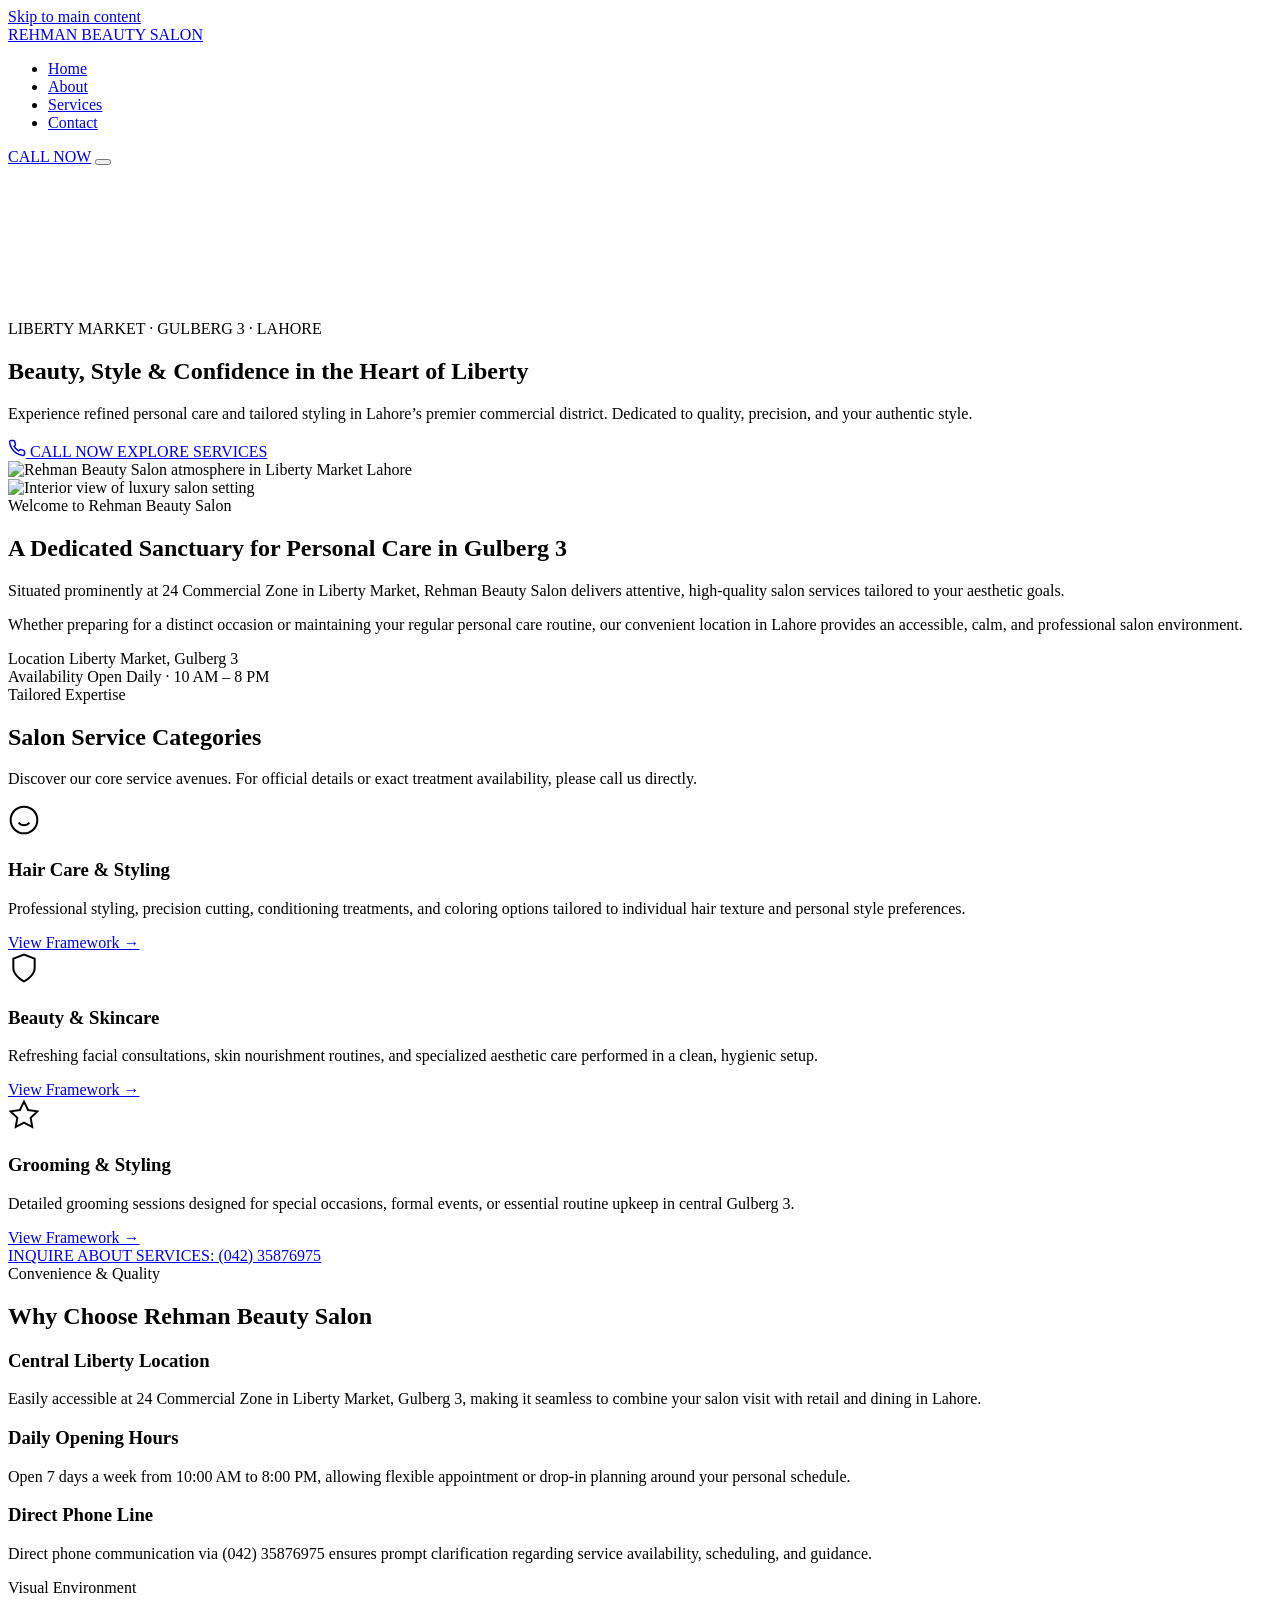
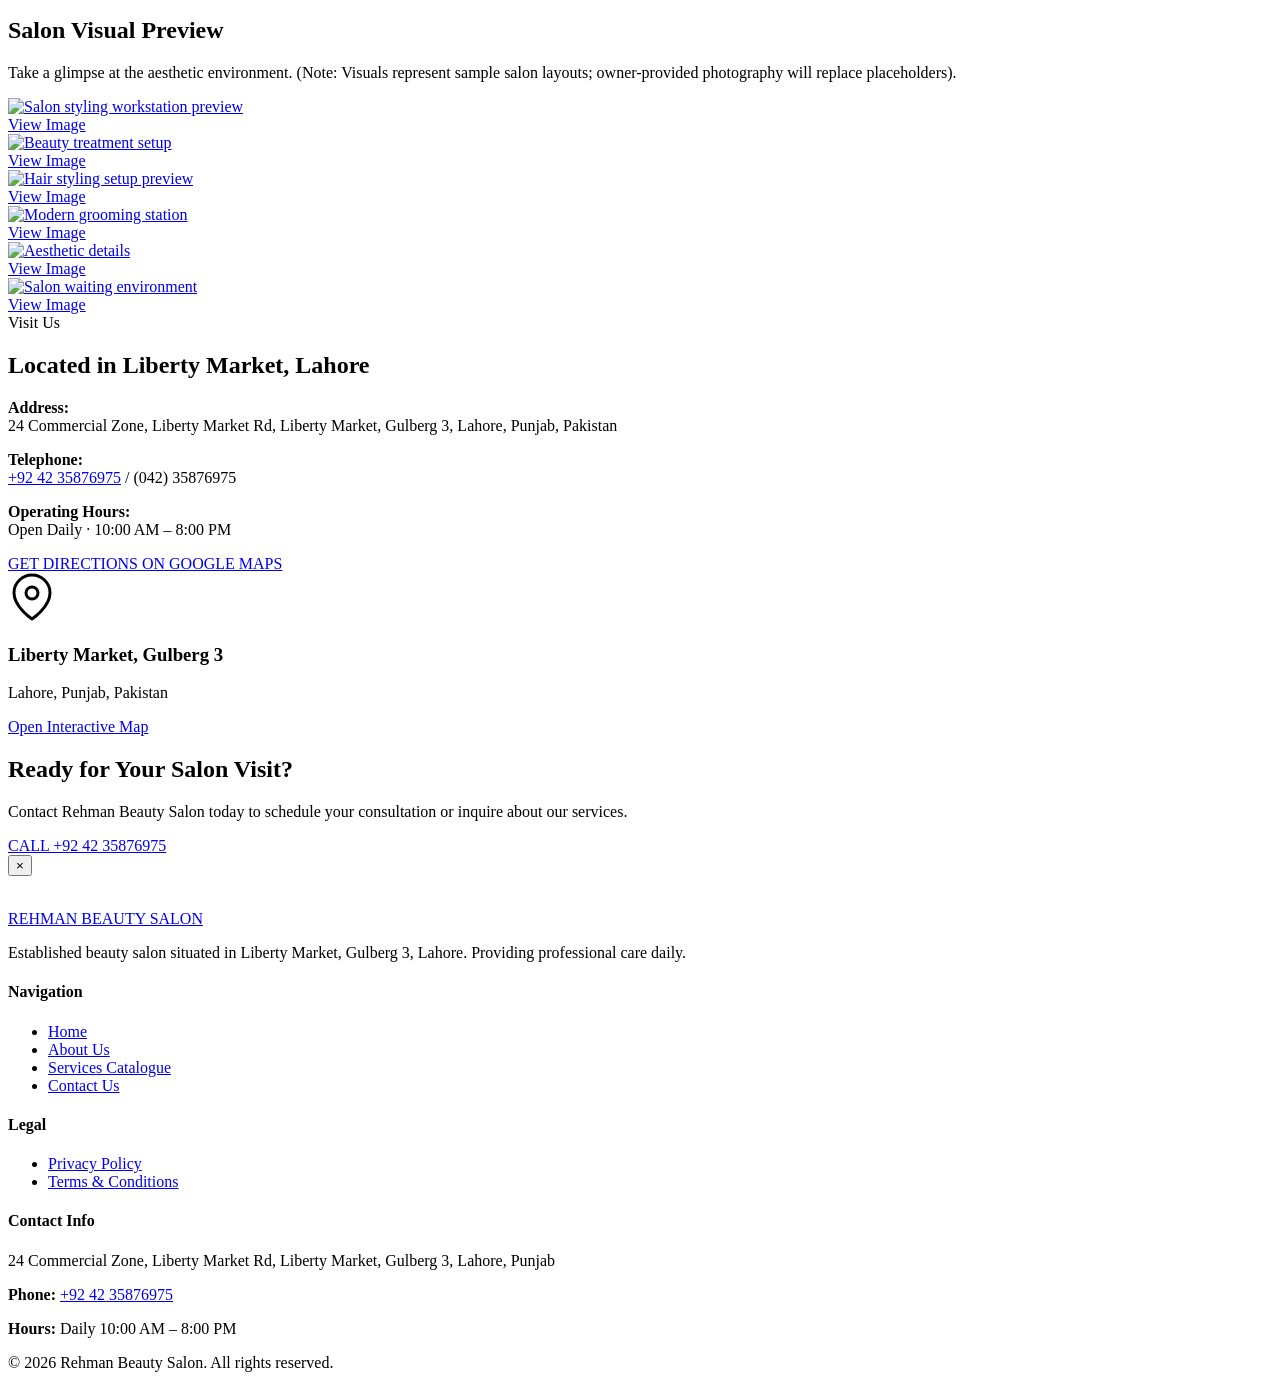
==== index.html @ 19f96b0f "Create index.html" ====
<!DOCTYPE html>
<html lang="en">
<head>
  <meta charset="UTF-8">
  <meta name="viewport" content="width=device-width, initial-scale=1.0">
  <title>Rehman Beauty Salon | Premium Beauty Salon in Liberty Market, Lahore</title>
  <meta name="description" content="Rehman Beauty Salon offers luxury beauty, hair styling, and grooming services in Liberty Market, Gulberg 3, Lahore. Call (042) 35876975 to inquire today.">
  <meta name="robots" content="index, follow">
  <link rel="canonical" href="https://example.com/index.html">

  <!-- Open Graph / Facebook -->
  <meta property="og:type" content="website">
  <meta property="og:url" content="https://example.com/index.html">
  <meta property="og:title" content="Rehman Beauty Salon | Liberty Market, Gulberg 3, Lahore">
  <meta property="og:description" content="Experience premium beauty and styling services at Rehman Beauty Salon in Liberty Market, Lahore. Call +92 42 35876975.">
  <meta property="og:image" content="https://images.unsplash.com/photo-1560066984-138dadb4c035?auto=format&fit=crop&w=1200&q=80">

  <!-- Twitter / X -->
  <meta name="twitter:card" content="summary_large_image">
  <meta name="twitter:title" content="Rehman Beauty Salon | Liberty Market, Lahore">
  <meta name="twitter:description" content="Premium beauty salon in Gulberg 3, Lahore. Open daily 10 AM - 8 PM.">
  <meta name="twitter:image" content="https://images.unsplash.com/photo-1560066984-138dadb4c035?auto=format&fit=crop&w=1200&q=80">

  <!-- Performance Preconnects -->
  <link rel="preconnect" href="https://fonts.googleapis.com">
  <link rel="preconnect" href="https://fonts.gstatic.com" crossorigin>
  <link href="https://fonts.googleapis.com/css2?family=Cormorant+Garamond:wght@400;500;600;700&family=Plus+Jakarta+Sans:wght@300;400;500;600&display=swap" rel="stylesheet">

  <link rel="stylesheet" href="style.css">

  <!-- Structured Data JSON-LD -->
  <script type="application/ld+json">
  {
    "@context": "https://schema.org",
    "@type": "BeautySalon",
    "name": "Rehman Beauty Salon",
    "image": "https://images.unsplash.com/photo-1560066984-138dadb4c035?auto=format&fit=crop&w=1200&q=80",
    "telephonename": "+924235876975",
    "telephone": "+924235876975",
    "address": {
      "@type": "PostalAddress",
      "streetAddress": "24 Commercial Zone, Liberty Market Rd, Liberty Market, Gulberg 3",
      "addressLocality": "Lahore",
      "addressRegion": "Punjab",
      "addressCountry": "PK"
    },
    "geo": {
      "@type": "GeoCoordinates",
      "latitude": 31.5102,
      "longitude": 74.3441
    },
    "url": "https://example.com/",
    "openingHoursSpecification": [
      {
        "@type": "OpeningHoursSpecification",
        "dayOfWeek": [
          "Monday", "Tuesday", "Wednesday", "Thursday", "Friday", "Saturday", "Sunday"
        ],
        "opens": "10:00",
        "closes": "20:00"
      }
    ]
  }
  </script>
</head>
<body>
  <a href="#main-content" class="skip-to-content">Skip to main content</a>

  <!-- Header / Navigation -->
  <header class="header" id="site-header">
    <div class="container header__container">
      <a href="index.html" class="logo" aria-label="Rehman Beauty Salon Home">
        <span class="logo__title">REHMAN</span>
        <span class="logo__subtitle">BEAUTY SALON</span>
      </a>

      <nav class="nav" id="main-nav" aria-label="Primary Navigation">
        <ul class="nav__list">
          <li class="nav__item"><a href="index.html" class="nav__link active" aria-current="page">Home</a></li>
          <li class="nav__item"><a href="about.html" class="nav__link">About</a></li>
          <li class="nav__item"><a href="services.html" class="nav__link">Services</a></li>
          <li class="nav__item"><a href="contact.html" class="nav__link">Contact</a></li>
        </ul>
      </nav>

      <div class="header__actions">
        <a href="tel:+924235876975" class="btn btn--secondary btn--sm header__cta">CALL NOW</a>
        <button class="nav-toggle" id="nav-toggle" aria-expanded="false" aria-controls="main-nav" aria-label="Toggle Menu">
          <span class="nav-toggle__bar"></span>
          <span class="nav-toggle__bar"></span>
          <span class="nav-toggle__bar"></span>
        </button>
      </div>
    </div>
  </header>

  <main id="main-content">
    <!-- WebGL Background Overlay Container (Purely subtle, fallback supported) -->
    <canvas id="webgl-canvas" class="webgl-canvas" aria-hidden="true"></canvas>

    <!-- Hero Section -->
    <section class="hero">
      <div class="container hero__container">
        <div class="hero__content">
          <span class="badge badge--gold">LIBERTY MARKET · GULBERG 3 · LAHORE</span>
          <h1 class="hero__title">Beauty, Style &amp; Confidence in the Heart of Liberty</h1>
          <p class="hero__text">Experience refined personal care and tailored styling in Lahore’s premier commercial district. Dedicated to quality, precision, and your authentic style.</p>
          <div class="hero__buttons">
            <a href="tel:+924235876975" class="btn btn--primary">
              <svg class="icon" width="18" height="18" viewBox="0 0 24 24" fill="none" stroke="currentColor" stroke-width="2"><path d="M22 16.92v3a2 2 0 0 1-2.18 2 19.79 19.79 0 0 1-8.63-3.07 19.5 19.5 0 0 1-6-6 19.79 19.79 0 0 1-3.07-8.67A2 2 0 0 1 4.11 2h3a2 2 0 0 1 2 1.72 12.84 12.84 0 0 0 .7 2.81 2 2 0 0 1-.45 2.11L8.09 9.91a16 16 0 0 0 6 6l1.27-1.27a2 2 0 0 1 2.11-.45 12.84 12.84 0 0 0 2.81.7A2 2 0 0 1 22 16.92z"/></svg>
              CALL NOW
            </a>
            <a href="services.html" class="btn btn--outline">EXPLORE SERVICES</a>
          </div>
        </div>
        <div class="hero__visual">
          <div class="hero__image-wrapper">
            <!-- PLACEHOLDER IMAGE: Replace with authentic salon photograph -->
            <img src="https://images.unsplash.com/photo-1560066984-138dadb4c035?auto=format&fit=crop&w=1000&q=80" width="1000" height="1200" alt="Rehman Beauty Salon atmosphere in Liberty Market Lahore" class="hero__image" fetchpriority="high">
          </div>
        </div>
      </div>
    </section>

    <!-- Introduction Section -->
    <section class="section intro">
      <div class="container">
        <div class="grid grid--2 col-align-center">
          <div class="intro__image-box">
            <!-- PLACEHOLDER IMAGE: Replace with owner-provided interior photo -->
            <img src="https://images.unsplash.com/photo-1522337360788-8b13dee7a37e?auto=format&fit=crop&w=800&q=80" width="800" height="900" alt="Interior view of luxury salon setting" loading="lazy" decoding="async" class="img-responsive rounded">
          </div>
          <div class="intro__content">
            <span class="section__subtitle">Welcome to Rehman Beauty Salon</span>
            <h2 class="section__title">A Dedicated Sanctuary for Personal Care in Gulberg 3</h2>
            <p class="text-body">Situated prominently at 24 Commercial Zone in Liberty Market, Rehman Beauty Salon delivers attentive, high-quality salon services tailored to your aesthetic goals.</p>
            <p class="text-body">Whether preparing for a distinct occasion or maintaining your regular personal care routine, our convenient location in Lahore provides an accessible, calm, and professional salon environment.</p>
            <div class="intro__meta">
              <div class="meta-item">
                <span class="meta-item__title">Location</span>
                <span class="meta-item__value">Liberty Market, Gulberg 3</span>
              </div>
              <div class="meta-item">
                <span class="meta-item__title">Availability</span>
                <span class="meta-item__value">Open Daily · 10 AM – 8 PM</span>
              </div>
            </div>
          </div>
        </div>
      </div>
    </section>

    <!-- Services Preview Section -->
    <section class="section section--surface services-preview">
      <div class="container">
        <div class="section-header text-center">
          <span class="section__subtitle">Tailored Expertise</span>
          <h2 class="section__title">Salon Service Categories</h2>
          <p class="section__description">Discover our core service avenues. For official details or exact treatment availability, please call us directly.</p>
        </div>

        <!-- Note: Replace or update with owner-confirmed service list when available -->
        <div class="grid grid--3">
          <article class="card card--service">
            <div class="card__icon">
              <svg width="32" height="32" viewBox="0 0 24 24" fill="none" stroke="currentColor" stroke-width="1.5"><circle cx="12" cy="12" r="10"/><path d="M8 14s1.5 2 4 2 4-2 4-2"/><line x1="9" y1="9" x2="9.01" y2="9"/><line x1="15" y1="9" x2="15.01" y2="9"/></svg>
            </div>
            <h3 class="card__title">Hair Care &amp; Styling</h3>
            <p class="card__text">Professional styling, precision cutting, conditioning treatments, and coloring options tailored to individual hair texture and personal style preferences.</p>
            <a href="services.html" class="card__link">View Framework &rarr;</a>
          </article>

          <article class="card card--service">
            <div class="card__icon">
              <svg width="32" height="32" viewBox="0 0 24 24" fill="none" stroke="currentColor" stroke-width="1.5"><path d="M12 22s8-4 8-10V5l-8-3-8 3v7c0 6 8 10 8 10z"/></svg>
            </div>
            <h3 class="card__title">Beauty &amp; Skincare</h3>
            <p class="card__text">Refreshing facial consultations, skin nourishment routines, and specialized aesthetic care performed in a clean, hygienic setup.</p>
            <a href="services.html" class="card__link">View Framework &rarr;</a>
          </article>

          <article class="card card--service">
            <div class="card__icon">
              <svg width="32" height="32" viewBox="0 0 24 24" fill="none" stroke="currentColor" stroke-width="1.5"><polygon points="12 2 15.09 8.26 22 9.27 17 14.14 18.18 21.02 12 17.77 5.82 21.02 7 14.14 2 9.27 8.91 8.26 12 2"/></svg>
            </div>
            <h3 class="card__title">Grooming &amp; Styling</h3>
            <p class="card__text">Detailed grooming sessions designed for special occasions, formal events, or essential routine upkeep in central Gulberg 3.</p>
            <a href="services.html" class="card__link">View Framework &rarr;</a>
          </article>
        </div>

        <div class="text-center margin-top-lg">
          <a href="tel:+924235876975" class="btn btn--primary">INQUIRE ABOUT SERVICES: (042) 35876975</a>
        </div>
      </div>
    </section>

    <!-- Why Choose Us -->
    <section class="section why-us">
      <div class="container">
        <div class="section-header text-center">
          <span class="section__subtitle">Convenience &amp; Quality</span>
          <h2 class="section__title">Why Choose Rehman Beauty Salon</h2>
        </div>
        <div class="grid grid--3">
          <div class="feature-box">
            <h3 class="feature-box__title">Central Liberty Location</h3>
            <p class="feature-box__text">Easily accessible at 24 Commercial Zone in Liberty Market, Gulberg 3, making it seamless to combine your salon visit with retail and dining in Lahore.</p>
          </div>
          <div class="feature-box">
            <h3 class="feature-box__title">Daily Opening Hours</h3>
            <p class="feature-box__text">Open 7 days a week from 10:00 AM to 8:00 PM, allowing flexible appointment or drop-in planning around your personal schedule.</p>
          </div>
          <div class="feature-box">
            <h3 class="feature-box__title">Direct Phone Line</h3>
            <p class="feature-box__text">Direct phone communication via (042) 35876975 ensures prompt clarification regarding service availability, scheduling, and guidance.</p>
          </div>
        </div>
      </div>
    </section>

    <!-- Visual Gallery Section -->
    <section class="section section--surface gallery-section">
      <div class="container">
        <div class="section-header text-center">
          <span class="section__subtitle">Visual Environment</span>
          <h2 class="section__title">Salon Visual Preview</h2>
          <p class="section__description">Take a glimpse at the aesthetic environment. (Note: Visuals represent sample salon layouts; owner-provided photography will replace placeholders).</p>
        </div>

        <div class="gallery-grid" id="gallery">
          <!-- Gallery Item 1 -->
          <a href="https://images.unsplash.com/photo-1560066984-138dadb4c035?auto=format&fit=crop&w=1200&q=80" class="gallery-item" data-caption="Salon Styling Station">
            <img src="https://images.unsplash.com/photo-1560066984-138dadb4c035?auto=format&fit=crop&w=600&q=80" alt="Salon styling workstation preview" loading="lazy" decoding="async">
            <div class="gallery-item__overlay"><span>View Image</span></div>
          </a>
          <!-- Gallery Item 2 -->
          <a href="https://images.unsplash.com/photo-1522337360788-8b13dee7a37e?auto=format&fit=crop&w=1200&q=80" class="gallery-item" data-caption="Beauty Treatment Setting">
            <img src="https://images.unsplash.com/photo-1522337360788-8b13dee7a37e?auto=format&fit=crop&w=600&q=80" alt="Beauty treatment setup" loading="lazy" decoding="async">
            <div class="gallery-item__overlay"><span>View Image</span></div>
          </a>
          <!-- Gallery Item 3 -->
          <a href="https://images.unsplash.com/photo-1562322140-8baeececf3df?auto=format&fit=crop&w=1200&q=80" class="gallery-item" data-caption="Hair Care Area">
            <img src="https://images.unsplash.com/photo-1562322140-8baeececf3df?auto=format&fit=crop&w=600&q=80" alt="Hair styling setup preview" loading="lazy" decoding="async">
            <div class="gallery-item__overlay"><span>View Image</span></div>
          </a>
          <!-- Gallery Item 4 -->
          <a href="https://images.unsplash.com/photo-1527799820374-dcf8d9d4a388?auto=format&fit=crop&w=1200&q=80" class="gallery-item" data-caption="Precision Grooming Environment">
            <img src="https://images.unsplash.com/photo-1527799820374-dcf8d9d4a388?auto=format&fit=crop&w=600&q=80" alt="Modern grooming station" loading="lazy" decoding="async">
            <div class="gallery-item__overlay"><span>View Image</span></div>
          </a>
          <!-- Gallery Item 5 -->
          <a href="https://images.unsplash.com/photo-1516975080664-ed2fc6a32937?auto=format&fit=crop&w=1200&q=80" class="gallery-item" data-caption="Aesthetic Beauty Station">
            <img src="https://images.unsplash.com/photo-1516975080664-ed2fc6a32937?auto=format&fit=crop&w=600&q=80" alt="Aesthetic details" loading="lazy" decoding="async">
            <div class="gallery-item__overlay"><span>View Image</span></div>
          </a>
          <!-- Gallery Item 6 -->
          <a href="https://images.unsplash.com/photo-1595476108010-b4d1f102b1b1?auto=format&fit=crop&w=1200&q=80" class="gallery-item" data-caption="Comfortable Waiting Lounge">
            <img src="https://images.unsplash.com/photo-1595476108010-b4d1f102b1b1?auto=format&fit=crop&w=600&q=80" alt="Salon waiting environment" loading="lazy" decoding="async">
            <div class="gallery-item__overlay"><span>View Image</span></div>
          </a>
        </div>
      </div>
    </section>

    <!-- Location & Contact Summary -->
    <section class="section location-section">
      <div class="container">
        <div class="grid grid--2 col-align-center">
          <div class="location-info">
            <span class="section__subtitle">Visit Us</span>
            <h2 class="section__title">Located in Liberty Market, Lahore</h2>
            <div class="address-card">
              <p><strong>Address:</strong><br>24 Commercial Zone, Liberty Market Rd, Liberty Market, Gulberg 3, Lahore, Punjab, Pakistan</p>
              <p><strong>Telephone:</strong><br><a href="tel:+924235876975" class="link-gold">+92 42 35876975</a> / (042) 35876975</p>
              <p><strong>Operating Hours:</strong><br>Open Daily · 10:00 AM – 8:00 PM</p>
            </div>
            <div class="margin-top-md">
              <a href="https://www.google.com/maps/search/?api=1&query=24+Commercial+Zone,+Liberty+Market+Rd,+Liberty+Market,+Gulberg+3,+Lahore,+Punjab,+Pakistan" target="_blank" rel="noopener noreferrer" class="btn btn--outline">
                GET DIRECTIONS ON GOOGLE MAPS
              </a>
            </div>
          </div>
          <div class="location-map-preview">
            <div class="map-placeholder-box">
              <div class="map-placeholder-content">
                <svg width="48" height="48" viewBox="0 0 24 24" fill="none" stroke="currentColor" stroke-width="1.5"><path d="M21 10c0 7-9 13-9 13s-9-6-9-13a9 9 0 0 1 18 0z"/><circle cx="12" cy="10" r="3"/></svg>
                <h3>Liberty Market, Gulberg 3</h3>
                <p>Lahore, Punjab, Pakistan</p>
                <a href="https://www.google.com/maps/search/?api=1&query=24+Commercial+Zone,+Liberty+Market+Rd,+Liberty+Market,+Gulberg+3,+Lahore,+Punjab,+Pakistan" target="_blank" rel="noopener noreferrer" class="btn btn--primary btn--sm margin-top-sm">Open Interactive Map</a>
              </div>
            </div>
          </div>
        </div>
      </div>
    </section>

    <!-- CTA Section -->
    <section class="cta-banner">
      <div class="container text-center">
        <h2 class="cta-banner__title">Ready for Your Salon Visit?</h2>
        <p class="cta-banner__text">Contact Rehman Beauty Salon today to schedule your consultation or inquire about our services.</p>
        <a href="tel:+924235876975" class="btn btn--primary btn--lg">CALL +92 42 35876975</a>
      </div>
    </section>
  </main>

  <!-- Lightbox Modal for Gallery -->
  <div id="lightbox" class="lightbox" aria-hidden="true" role="dialog" aria-label="Image Preview">
    <button class="lightbox__close" id="lightbox-close" aria-label="Close Lightbox">&times;</button>
    <div class="lightbox__content">
      <img id="lightbox-img" src="" alt="">
      <p id="lightbox-caption" class="lightbox__caption"></p>
    </div>
  </div>

  <!-- Global Footer -->
  <footer class="footer">
    <div class="container">
      <div class="grid grid--4 footer__grid">
        <div class="footer__col">
          <a href="index.html" class="logo logo--footer">
            <span class="logo__title">REHMAN</span>
            <span class="logo__subtitle">BEAUTY SALON</span>
          </a>
          <p class="footer__text">Established beauty salon situated in Liberty Market, Gulberg 3, Lahore. Providing professional care daily.</p>
        </div>
        <div class="footer__col">
          <h4 class="footer__heading">Navigation</h4>
          <ul class="footer__links">
            <li><a href="index.html">Home</a></li>
            <li><a href="about.html">About Us</a></li>
            <li><a href="services.html">Services Catalogue</a></li>
            <li><a href="contact.html">Contact Us</a></li>
          </ul>
        </div>
        <div class="footer__col">
          <h4 class="footer__heading">Legal</h4>
          <ul class="footer__links">
            <li><a href="privacy-policy.html">Privacy Policy</a></li>
            <li><a href="terms.html">Terms &amp; Conditions</a></li>
          </ul>
        </div>
        <div class="footer__col">
          <h4 class="footer__heading">Contact Info</h4>
          <p class="footer__info">24 Commercial Zone, Liberty Market Rd, Liberty Market, Gulberg 3, Lahore, Punjab</p>
          <p class="footer__info"><strong>Phone:</strong> <a href="tel:+924235876975">+92 42 35876975</a></p>
          <p class="footer__info"><strong>Hours:</strong> Daily 10:00 AM – 8:00 PM</p>
        </div>
      </div>
      <div class="footer__bottom">
        <p>&copy; 2026 Rehman Beauty Salon. All rights reserved.</p>
      </div>
    </div>
  </footer>

  <!-- Scripts Loaded Asynchronously / Deferred -->
  <script src="https://cdnjs.cloudflare.com/ajax/libs/gsap/3.12.2/gsap.min.js" defer></script>
  <script src="https://cdnjs.cloudflare.com/ajax/libs/gsap/3.12.2/ScrollTrigger.min.js" defer></script>
  <script src="https://cdnjs.cloudflare.com/ajax/libs/three.js/r128/three.min.js" defer></script>
  <script src="animations.js" defer></script>
  <script src="main.js" defer></script>
</body>
</html>
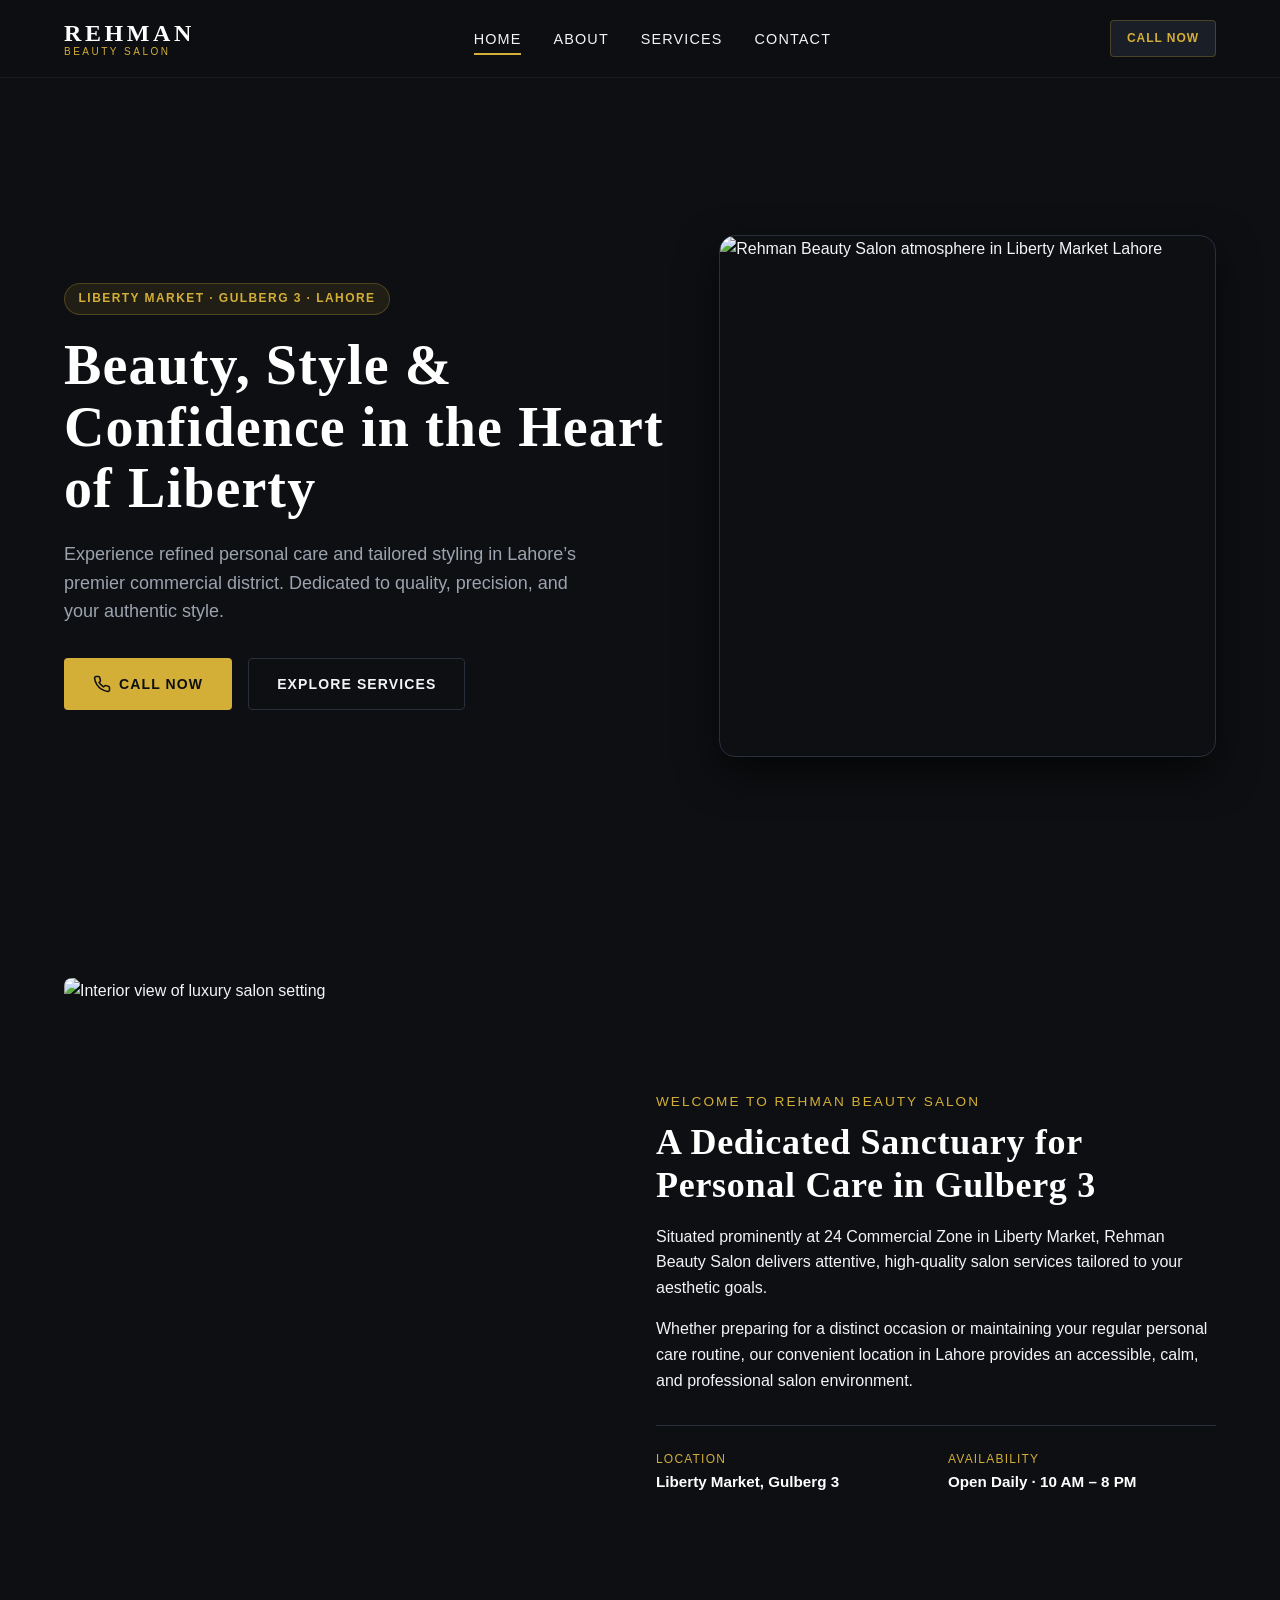
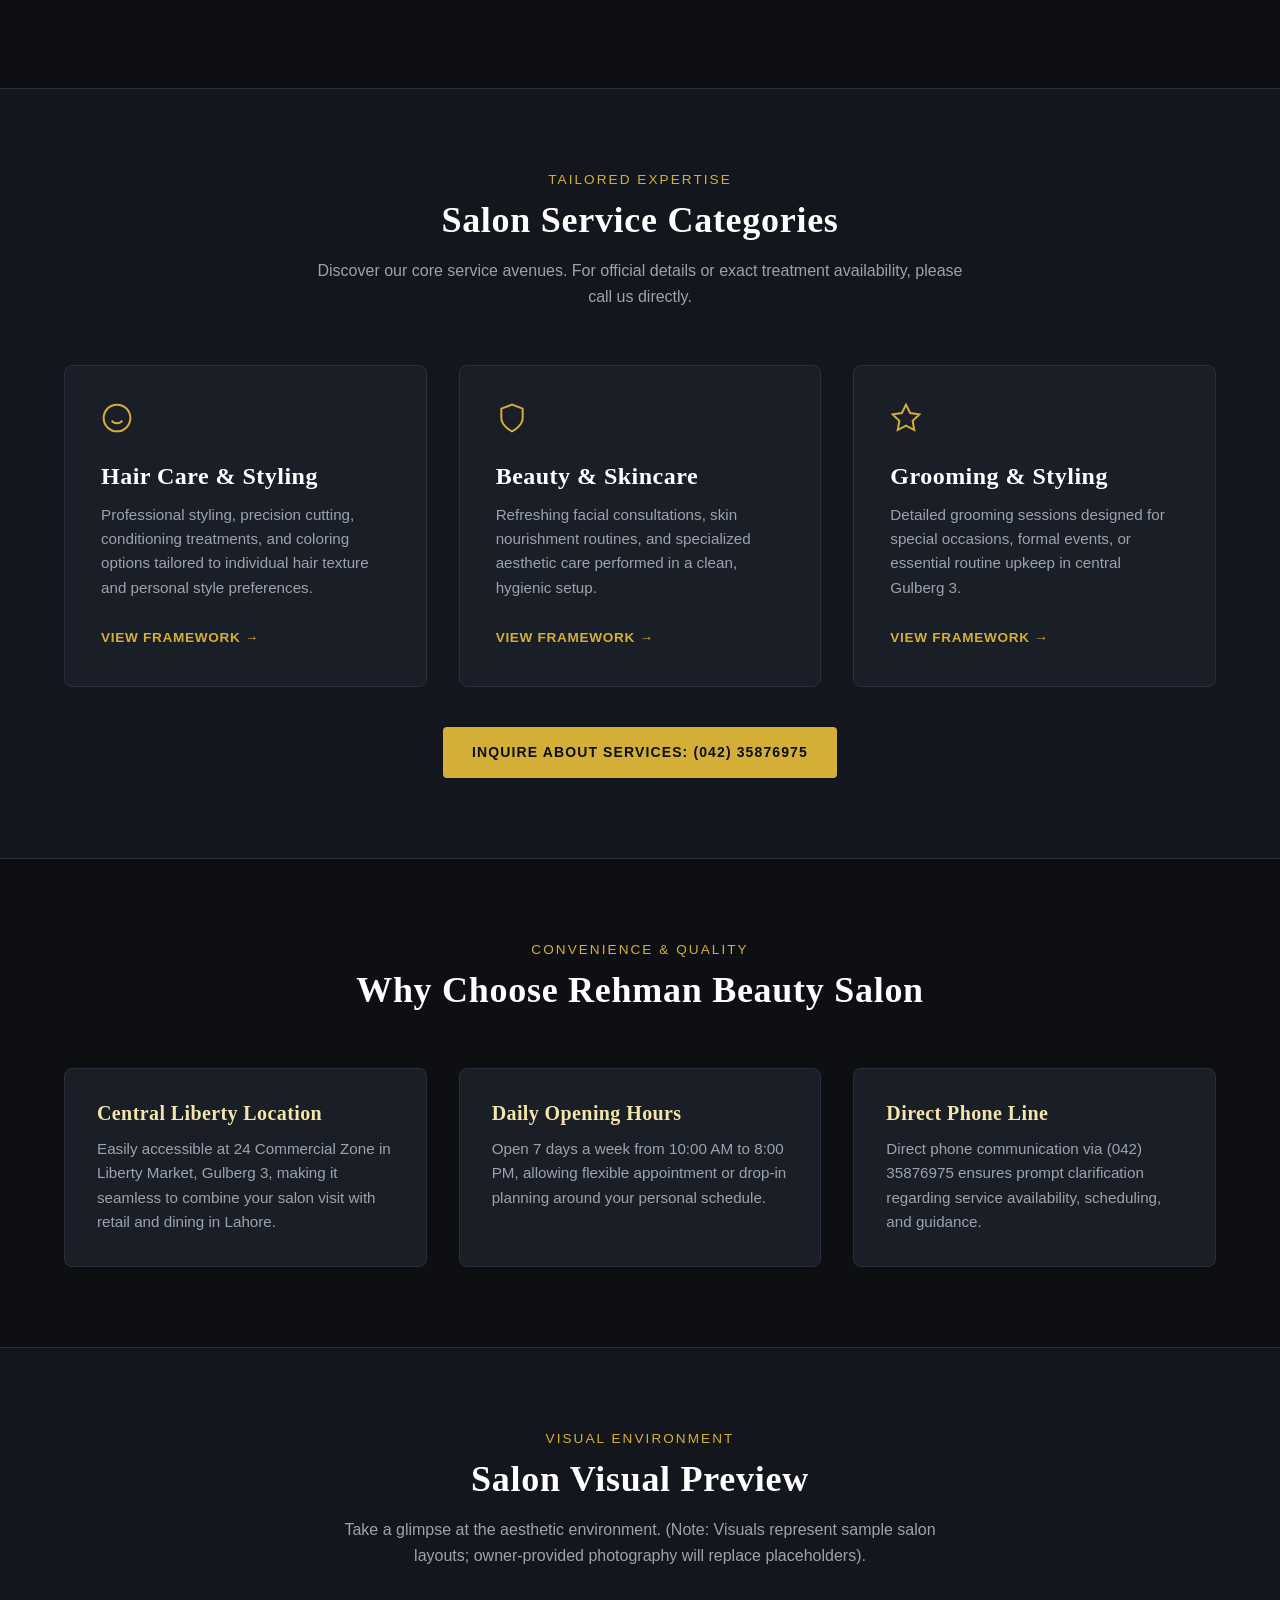
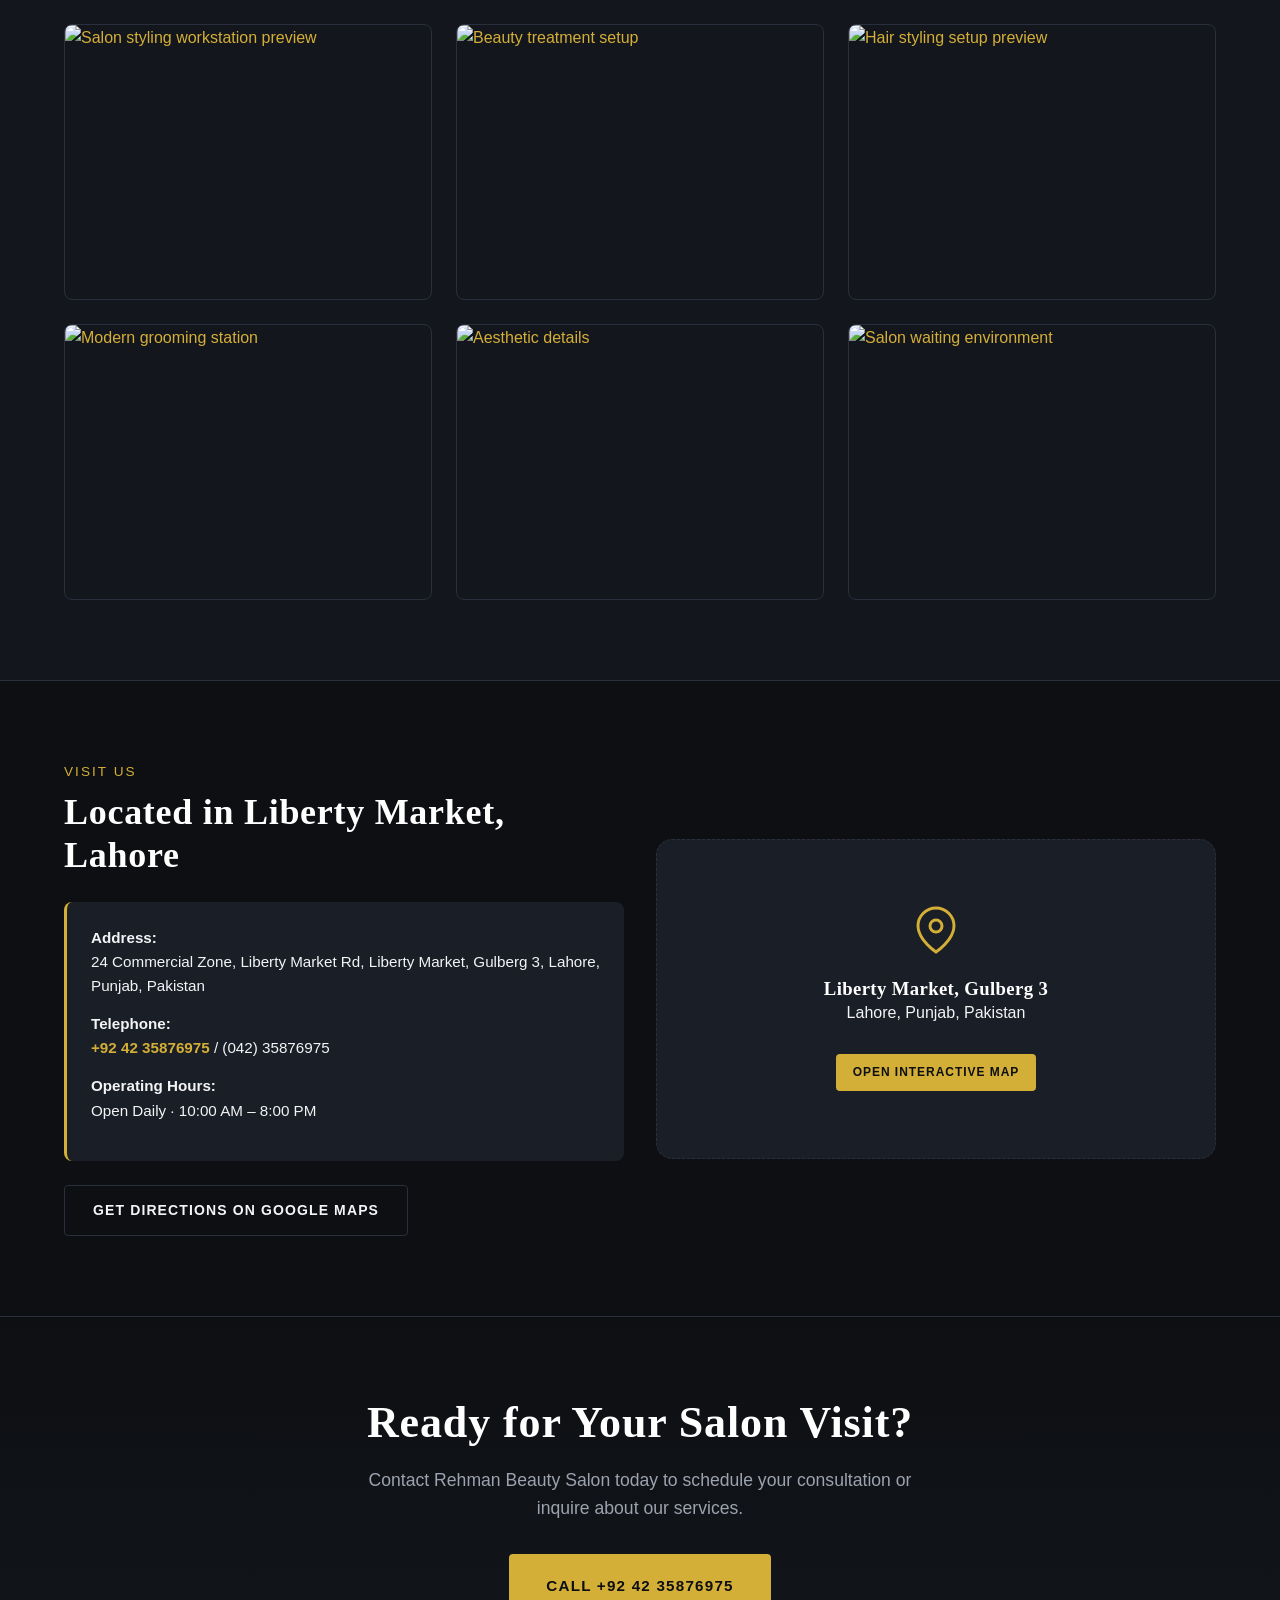
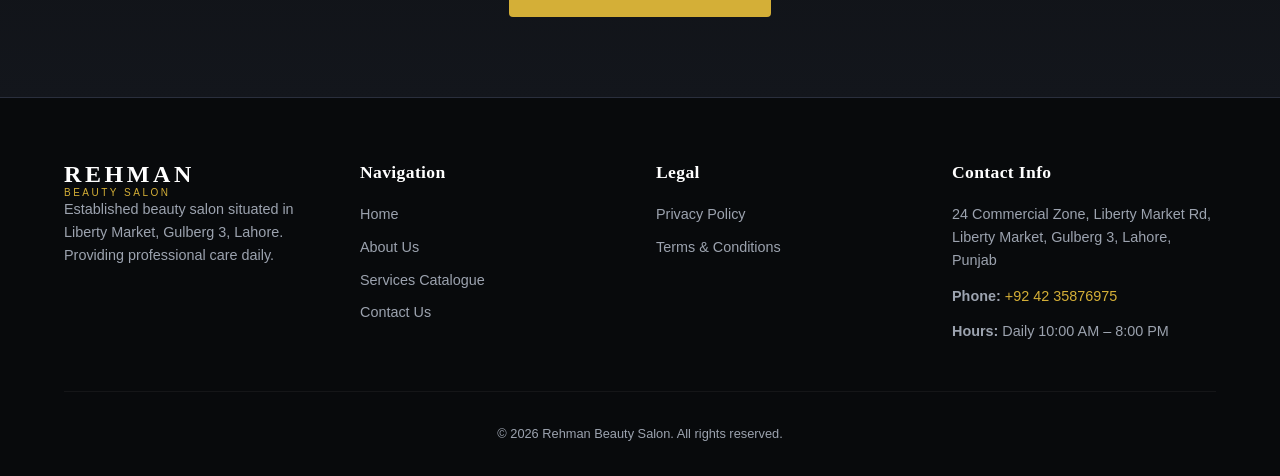
==== commit c0e58c8f: "Update index.html" ====
--- a/index.html
+++ b/index.html
@@ -355,6 +355,7 @@
   </footer>
 
   <!-- Scripts Loaded Asynchronously / Deferred -->
+  <script src="https://cdn.zanderio.ai/widget/loader.js" data-id="wdg_HDywRE2SRrcIqrcNGAZUx5L7" defer></script>
   <script src="https://cdnjs.cloudflare.com/ajax/libs/gsap/3.12.2/gsap.min.js" defer></script>
   <script src="https://cdnjs.cloudflare.com/ajax/libs/gsap/3.12.2/ScrollTrigger.min.js" defer></script>
   <script src="https://cdnjs.cloudflare.com/ajax/libs/three.js/r128/three.min.js" defer></script>
--- a/style.css
+++ b/style.css
@@ -0,0 +1,1001 @@
+/* ==========================================================================
+   DESIGN SYSTEM & VARIABLES
+   ========================================================================== */
+:root {
+  /* Color Palette - Premium Luxury Aesthetics */
+  --color-bg: #0D0F12;
+  --color-bg-alt: #13161C;
+  --color-surface: #1A1E26;
+  --color-surface-hover: #222733;
+
+  --color-text: #F3F4F6;
+  --color-text-muted: #9CA3AF;
+  --color-heading: #FFFFFF;
+
+  --color-gold: #D4AF37;
+  --color-gold-light: #F3E5AB;
+  --color-gold-dark: #AA820A;
+  --color-accent-border: rgba(212, 175, 55, 0.25);
+
+  --color-border: #2A2F3D;
+  --color-success: #10B981;
+  --color-error: #EF4444;
+
+  /* Typography */
+  --font-heading: 'Cormorant Garamond', Georgia, serif;
+  --font-body: 'Plus Jakarta Sans', -apple-system, BlinkMacSystemFont, "Segoe UI", Roboto, sans-serif;
+
+  /* Layout & Spacing */
+  --container-max: 1200px;
+  --container-narrow: 800px;
+  --radius-sm: 4px;
+  --radius-md: 8px;
+  --radius-lg: 16px;
+
+  /* Shadows */
+  --shadow-sm: 0 2px 8px rgba(0, 0, 0, 0.3);
+  --shadow-md: 0 8px 24px rgba(0, 0, 0, 0.4);
+  --shadow-lg: 0 16px 40px rgba(0, 0, 0, 0.6);
+
+  /* Transitions */
+  --transition-fast: 0.2s ease;
+  --transition-normal: 0.35s ease;
+  --transition-slow: 0.6s ease;
+}
+
+/* Base Reset */
+*, *::before, *::after {
+  box-sizing: border-box;
+  margin: 0;
+  padding: 0;
+}
+
+html {
+  font-size: 100%;
+  scroll-behavior: smooth;
+  background-color: var(--color-bg);
+  color: var(--color-text);
+  font-family: var(--font-body);
+  -webkit-font-smoothing: antialiased;
+  -moz-osx-font-smoothing: grayscale;
+}
+
+body {
+  line-height: 1.6;
+  overflow-x: hidden;
+  position: relative;
+  min-height: 100vh;
+  display: flex;
+  flex-direction: column;
+}
+
+main {
+  flex: 1;
+}
+
+/* Accessibility Skip Link */
+.skip-to-content {
+  position: absolute;
+  top: -100px;
+  left: 1rem;
+  background: var(--color-gold);
+  color: #000;
+  padding: 0.75rem 1.25rem;
+  font-weight: 600;
+  z-index: 9999;
+  transition: top var(--transition-fast);
+  border-radius: var(--radius-sm);
+  text-decoration: none;
+}
+
+.skip-to-content:focus {
+  top: 1rem;
+}
+
+/* Focus state for keyboard accessibility */
+a:focus-visible, button:focus-visible, input:focus-visible, select:focus-visible, textarea:focus-visible {
+  outline: 2px solid var(--color-gold);
+  outline-offset: 4px;
+}
+
+/* WebGL Background Canvas */
+.webgl-canvas {
+  position: fixed;
+  top: 0;
+  left: 0;
+  width: 100vw;
+  height: 100vh;
+  pointer-events: none;
+  z-index: -1;
+  opacity: 0.4;
+}
+
+/* Typography Base */
+h1, h2, h3, h4, h5, h6 {
+  font-family: var(--font-heading);
+  color: var(--color-heading);
+  line-height: 1.2;
+  font-weight: 600;
+  letter-spacing: 0.02em;
+}
+
+p {
+  margin-bottom: 1rem;
+}
+
+p:last-child {
+  margin-bottom: 0;
+}
+
+a {
+  color: var(--color-gold);
+  text-decoration: none;
+  transition: color var(--transition-fast);
+}
+
+a:hover {
+  color: var(--color-gold-light);
+}
+
+img {
+  max-width: 100%;
+  height: auto;
+  display: block;
+}
+
+.img-responsive {
+  width: 100%;
+  height: auto;
+  object-fit: cover;
+}
+
+.rounded {
+  border-radius: var(--radius-md);
+}
+
+/* Layout System */
+.container {
+  width: 100%;
+  max-width: var(--container-max);
+  margin: 0 auto;
+  padding: 0 1.5rem;
+}
+
+.container--narrow {
+  max-width: var(--container-narrow);
+}
+
+.section {
+  padding: 5rem 0;
+  position: relative;
+}
+
+.section--surface {
+  background-color: var(--color-bg-alt);
+  border-top: 1px solid var(--color-border);
+  border-bottom: 1px solid var(--color-border);
+}
+
+.grid {
+  display: grid;
+  gap: 2rem;
+}
+
+.grid--2 { grid-template-columns: repeat(2, 1fr); }
+.grid--3 { grid-template-columns: repeat(3, 1fr); }
+.grid--4 { grid-template-columns: repeat(4, 1fr); }
+
+.col-align-center {
+  align-items: center;
+}
+
+/* Header & Navigation */
+.header {
+  position: sticky;
+  top: 0;
+  left: 0;
+  width: 100%;
+  z-index: 1000;
+  background-color: rgba(13, 15, 18, 0.85);
+  backdrop-filter: blur(12px);
+  border-bottom: 1px solid rgba(255, 255, 255, 0.05);
+  transition: background-color var(--transition-fast), padding var(--transition-fast);
+  padding: 1.25rem 0;
+}
+
+.header--scrolled {
+  padding: 0.85rem 0;
+  background-color: rgba(13, 15, 18, 0.95);
+  box-shadow: var(--shadow-sm);
+}
+
+.header__container {
+  display: flex;
+  align-items: center;
+  justify-content: space-between;
+}
+
+.logo {
+  display: flex;
+  flex-direction: column;
+  line-height: 1;
+}
+
+.logo__title {
+  font-family: var(--font-heading);
+  font-size: 1.5rem;
+  font-weight: 700;
+  letter-spacing: 0.15em;
+  color: var(--color-heading);
+}
+
+.logo__subtitle {
+  font-size: 0.625rem;
+  letter-spacing: 0.25em;
+  color: var(--color-gold);
+  margin-top: 2px;
+}
+
+.nav__list {
+  display: flex;
+  list-style: none;
+  gap: 2rem;
+}
+
+.nav__link {
+  color: var(--color-text);
+  font-size: 0.9rem;
+  font-weight: 500;
+  text-transform: uppercase;
+  letter-spacing: 0.08em;
+  padding: 0.5rem 0;
+  position: relative;
+}
+
+.nav__link::after {
+  content: '';
+  position: absolute;
+  bottom: 0;
+  left: 0;
+  width: 0%;
+  height: 2px;
+  background-color: var(--color-gold);
+  transition: width var(--transition-fast);
+}
+
+.nav__link:hover::after, .nav__link.active::after {
+  width: 100%;
+}
+
+.header__actions {
+  display: flex;
+  align-items: center;
+  gap: 1rem;
+}
+
+.nav-toggle {
+  display: none;
+  background: none;
+  border: none;
+  cursor: pointer;
+  padding: 0.5rem;
+  flex-direction: column;
+  gap: 5px;
+}
+
+.nav-toggle__bar {
+  width: 24px;
+  height: 2px;
+  background-color: var(--color-text);
+  transition: transform var(--transition-fast), opacity var(--transition-fast);
+}
+
+/* Badges & Buttons */
+.badge {
+  display: inline-block;
+  padding: 0.35rem 0.85rem;
+  font-size: 0.75rem;
+  font-weight: 600;
+  letter-spacing: 0.12em;
+  border-radius: 50px;
+  text-transform: uppercase;
+}
+
+.badge--gold {
+  background-color: rgba(212, 175, 55, 0.1);
+  color: var(--color-gold);
+  border: 1px solid var(--color-accent-border);
+}
+
+.btn {
+  display: inline-flex;
+  align-items: center;
+  justify-content: center;
+  gap: 0.5rem;
+  padding: 0.85rem 1.75rem;
+  font-size: 0.875rem;
+  font-weight: 600;
+  letter-spacing: 0.08em;
+  text-transform: uppercase;
+  border-radius: var(--radius-sm);
+  cursor: pointer;
+  transition: all var(--transition-normal);
+  border: 1px solid transparent;
+  text-decoration: none;
+}
+
+.btn--primary {
+  background-color: var(--color-gold);
+  color: #0D0F12;
+}
+
+.btn--primary:hover {
+  background-color: var(--color-gold-light);
+  color: #000000;
+  box-shadow: 0 0 20px rgba(212, 175, 55, 0.3);
+}
+
+.btn--secondary {
+  background-color: var(--color-surface);
+  color: var(--color-gold);
+  border-color: var(--color-accent-border);
+}
+
+.btn--secondary:hover {
+  background-color: var(--color-surface-hover);
+  border-color: var(--color-gold);
+}
+
+.btn--outline {
+  background-color: transparent;
+  color: var(--color-text);
+  border-color: var(--color-border);
+}
+
+.btn--outline:hover {
+  border-color: var(--color-gold);
+  color: var(--color-gold);
+}
+
+.btn--sm {
+  padding: 0.5rem 1rem;
+  font-size: 0.75rem;
+}
+
+.btn--lg {
+  padding: 1.15rem 2.25rem;
+  font-size: 0.95rem;
+}
+
+.btn--full {
+  width: 100%;
+}
+
+/* Section Headers */
+.section-header {
+  max-width: 650px;
+  margin: 0 auto 3.5rem auto;
+}
+
+.section__subtitle {
+  font-size: 0.85rem;
+  text-transform: uppercase;
+  letter-spacing: 0.15em;
+  color: var(--color-gold);
+  display: block;
+  margin-bottom: 0.5rem;
+}
+
+.section__title {
+  font-size: 2.25rem;
+  margin-bottom: 1rem;
+}
+
+.section__description {
+  color: var(--color-text-muted);
+  font-size: 1rem;
+}
+
+/* Hero Section */
+.hero {
+  padding: 6rem 0 5rem 0;
+  min-height: calc(100vh - 80px);
+  display: flex;
+  align-items: center;
+}
+
+.hero__container {
+  display: grid;
+  grid-template-columns: 1.1fr 0.9fr;
+  gap: 3rem;
+  align-items: center;
+}
+
+.hero__title {
+  font-size: 3.5rem;
+  margin: 1.25rem 0;
+  line-height: 1.1;
+}
+
+.hero__text {
+  font-size: 1.125rem;
+  color: var(--color-text-muted);
+  margin-bottom: 2rem;
+  max-width: 540px;
+}
+
+.hero__buttons {
+  display: flex;
+  gap: 1rem;
+  flex-wrap: wrap;
+}
+
+.hero__image-wrapper {
+  position: relative;
+  border-radius: var(--radius-lg);
+  overflow: hidden;
+  box-shadow: var(--shadow-lg);
+  border: 1px solid var(--color-border);
+}
+
+.hero__image {
+  width: 100%;
+  height: 520px;
+  object-fit: cover;
+  transition: transform var(--transition-slow);
+}
+
+.hero__image-wrapper:hover .hero__image {
+  transform: scale(1.03);
+}
+
+/* Inner Hero */
+.inner-hero {
+  padding: 5rem 0 3rem 0;
+  background-color: var(--color-bg-alt);
+  border-bottom: 1px solid var(--color-border);
+}
+
+.inner-hero__title {
+  font-size: 3rem;
+  margin-top: 0.5rem;
+}
+
+.inner-hero__subtitle {
+  color: var(--color-text-muted);
+  font-size: 1.1rem;
+  margin-top: 0.5rem;
+}
+
+/* Intro Section Details */
+.intro__meta {
+  display: grid;
+  grid-template-columns: 1fr 1fr;
+  gap: 1.5rem;
+  margin-top: 2rem;
+  padding-top: 1.5rem;
+  border-top: 1px solid var(--color-border);
+}
+
+.meta-item__title {
+  display: block;
+  font-size: 0.75rem;
+  text-transform: uppercase;
+  color: var(--color-gold);
+  letter-spacing: 0.1em;
+}
+
+.meta-item__value {
+  font-size: 0.95rem;
+  font-weight: 600;
+  color: var(--color-heading);
+}
+
+/* Cards */
+.card {
+  background-color: var(--color-surface);
+  padding: 2.25rem;
+  border-radius: var(--radius-md);
+  border: 1px solid var(--color-border);
+  transition: transform var(--transition-normal), border-color var(--transition-normal);
+}
+
+.card:hover {
+  transform: translateY(-5px);
+  border-color: var(--color-accent-border);
+}
+
+.card__icon {
+  color: var(--color-gold);
+  margin-bottom: 1.25rem;
+}
+
+.card__title {
+  font-size: 1.5rem;
+  margin-bottom: 0.75rem;
+}
+
+.card__text {
+  color: var(--color-text-muted);
+  font-size: 0.95rem;
+  margin-bottom: 1.5rem;
+}
+
+.card__link {
+  font-size: 0.85rem;
+  font-weight: 600;
+  letter-spacing: 0.05em;
+  text-transform: uppercase;
+}
+
+/* Feature Boxes */
+.feature-box {
+  padding: 2rem;
+  background-color: var(--color-surface);
+  border-radius: var(--radius-md);
+  border: 1px solid var(--color-border);
+}
+
+.feature-box__title {
+  font-size: 1.25rem;
+  margin-bottom: 0.75rem;
+  color: var(--color-gold-light);
+}
+
+.feature-box__text {
+  color: var(--color-text-muted);
+  font-size: 0.95rem;
+}
+
+/* Gallery Grid */
+.gallery-grid {
+  display: grid;
+  grid-template-columns: repeat(3, 1fr);
+  gap: 1.5rem;
+}
+
+.gallery-item {
+  position: relative;
+  border-radius: var(--radius-md);
+  overflow: hidden;
+  aspect-ratio: 4/3;
+  display: block;
+  border: 1px solid var(--color-border);
+}
+
+.gallery-item img {
+  width: 100%;
+  height: 100%;
+  object-fit: cover;
+  transition: transform var(--transition-normal);
+}
+
+.gallery-item__overlay {
+  position: absolute;
+  inset: 0;
+  background: rgba(13, 15, 18, 0.7);
+  display: flex;
+  align-items: center;
+  justify-content: center;
+  opacity: 0;
+  transition: opacity var(--transition-normal);
+}
+
+.gallery-item__overlay span {
+  color: var(--color-gold);
+  font-size: 0.85rem;
+  font-weight: 600;
+  letter-spacing: 0.1em;
+  text-transform: uppercase;
+  border: 1px solid var(--color-gold);
+  padding: 0.5rem 1rem;
+  border-radius: var(--radius-sm);
+}
+
+.gallery-item:hover img {
+  transform: scale(1.05);
+}
+
+.gallery-item:hover .gallery-item__overlay {
+  opacity: 1;
+}
+
+/* Lightbox Modal */
+.lightbox {
+  position: fixed;
+  inset: 0;
+  z-index: 2000;
+  background: rgba(0, 0, 0, 0.9);
+  display: flex;
+  align-items: center;
+  justify-content: center;
+  opacity: 0;
+  pointer-events: none;
+  transition: opacity var(--transition-normal);
+  padding: 2rem;
+}
+
+.lightbox.active {
+  opacity: 1;
+  pointer-events: auto;
+}
+
+.lightbox__close {
+  position: absolute;
+  top: 2rem;
+  right: 2rem;
+  background: none;
+  border: none;
+  color: var(--color-heading);
+  font-size: 2.5rem;
+  cursor: pointer;
+}
+
+.lightbox__content {
+  max-width: 900px;
+  width: 100%;
+  text-center: center;
+}
+
+.lightbox__content img {
+  max-height: 75vh;
+  margin: 0 auto;
+  border-radius: var(--radius-md);
+  box-shadow: var(--shadow-lg);
+}
+
+.lightbox__caption {
+  margin-top: 1rem;
+  color: var(--color-gold-light);
+  font-size: 1.1rem;
+}
+
+/* Location Section */
+.address-card {
+  background-color: var(--color-surface);
+  padding: 1.5rem;
+  border-radius: var(--radius-md);
+  border-left: 3px solid var(--color-gold);
+  margin-top: 1.5rem;
+}
+
+.address-card p {
+  margin-bottom: 0.85rem;
+  font-size: 0.95rem;
+}
+
+.link-gold {
+  color: var(--color-gold);
+  font-weight: 600;
+}
+
+.map-placeholder-box {
+  background-color: var(--color-surface);
+  border: 1px dashed var(--color-border);
+  border-radius: var(--radius-lg);
+  height: 320px;
+  display: flex;
+  align-items: center;
+  justify-content: center;
+  text-align: center;
+  padding: 2rem;
+}
+
+.map-placeholder-content svg {
+  color: var(--color-gold);
+  margin-bottom: 1rem;
+}
+
+/* Services Catalogue Page */
+.notice-box {
+  background-color: rgba(212, 175, 55, 0.08);
+  border: 1px solid var(--color-accent-border);
+  padding: 1.25rem 1.75rem;
+  border-radius: var(--radius-md);
+  font-size: 0.95rem;
+}
+
+.service-category {
+  background-color: var(--color-surface);
+  padding: 2rem;
+  border-radius: var(--radius-md);
+  border: 1px solid var(--color-border);
+}
+
+.service-category__title {
+  font-size: 1.75rem;
+  color: var(--color-gold);
+  margin-bottom: 0.5rem;
+}
+
+.service-category__desc {
+  color: var(--color-text-muted);
+  font-size: 0.9rem;
+  margin-bottom: 1.5rem;
+}
+
+.service-list {
+  list-style: none;
+}
+
+.service-item {
+  display: flex;
+  justify-content: space-between;
+  align-items: center;
+  padding: 0.85rem 0;
+  border-bottom: 1px dashed var(--color-border);
+}
+
+.service-item:last-child {
+  border-bottom: none;
+}
+
+.service-item__name {
+  font-weight: 500;
+  font-size: 0.95rem;
+}
+
+.service-item__status {
+  font-size: 0.8rem;
+  color: var(--color-gold-light);
+  background: rgba(212, 175, 55, 0.1);
+  padding: 0.2rem 0.6rem;
+  border-radius: var(--radius-sm);
+}
+
+/* Contact Page Form & Panels */
+.contact-card {
+  background-color: var(--color-surface);
+  padding: 1.25rem;
+  border-radius: var(--radius-md);
+  border: 1px solid var(--color-border);
+}
+
+.contact-card h3 {
+  font-size: 1.1rem;
+  color: var(--color-gold);
+  margin-bottom: 0.5rem;
+}
+
+.contact-link {
+  font-size: 1.1rem;
+  font-weight: 600;
+}
+
+.placeholder-box {
+  background: var(--color-bg-alt);
+  padding: 1rem;
+  border-radius: var(--radius-sm);
+  border: 1px dashed var(--color-border);
+}
+
+.placeholder-text {
+  font-size: 0.85rem;
+  color: var(--color-text-muted);
+}
+
+.form {
+  background-color: var(--color-surface);
+  padding: 2rem;
+  border-radius: var(--radius-md);
+  border: 1px solid var(--color-border);
+}
+
+.form-group {
+  margin-bottom: 1.25rem;
+}
+
+.form-label {
+  display: block;
+  font-size: 0.85rem;
+  font-weight: 600;
+  margin-bottom: 0.4rem;
+  text-transform: uppercase;
+  letter-spacing: 0.05em;
+}
+
+.required {
+  color: var(--color-error);
+}
+
+.form-control {
+  width: 100%;
+  padding: 0.85rem 1rem;
+  background-color: var(--color-bg);
+  border: 1px solid var(--color-border);
+  border-radius: var(--radius-sm);
+  color: var(--color-text);
+  font-family: inherit;
+  font-size: 0.95rem;
+  transition: border-color var(--transition-fast);
+}
+
+.form-control:focus {
+  border-color: var(--color-gold);
+  outline: none;
+}
+
+.form-feedback {
+  padding: 0.85rem;
+  border-radius: var(--radius-sm);
+  margin-bottom: 1.25rem;
+  font-size: 0.9rem;
+  display: none;
+}
+
+.form-feedback--success {
+  display: block;
+  background-color: rgba(16, 185, 129, 0.15);
+  border: 1px solid var(--color-success);
+  color: #6EE7B7;
+}
+
+.form-feedback--error {
+  display: block;
+  background-color: rgba(239, 68, 68, 0.15);
+  border: 1px solid var(--color-error);
+  color: #FCA5A5;
+}
+
+/* Legal Pages */
+.legal-content h2 {
+  font-size: 1.5rem;
+  margin: 2rem 0 1rem 0;
+  color: var(--color-gold);
+}
+
+.legal-content p, .legal-content ul {
+  color: var(--color-text-muted);
+  font-size: 0.95rem;
+  margin-bottom: 1.25rem;
+}
+
+.legal-content ul {
+  padding-left: 1.5rem;
+}
+
+.legal-content li {
+  margin-bottom: 0.5rem;
+}
+
+/* CTA Banner */
+.cta-banner {
+  padding: 5rem 0;
+  background: linear-gradient(180deg, var(--color-bg) 0%, var(--color-bg-alt) 100%);
+  border-top: 1px solid var(--color-border);
+}
+
+.cta-banner__title {
+  font-size: 2.75rem;
+  margin-bottom: 1rem;
+}
+
+.cta-banner__text {
+  color: var(--color-text-muted);
+  font-size: 1.1rem;
+  margin-bottom: 2rem;
+  max-width: 600px;
+  margin-left: auto;
+  margin-right: auto;
+}
+
+/* Global Footer */
+.footer {
+  background-color: #080A0C;
+  padding: 4rem 0 2rem 0;
+  border-top: 1px solid var(--color-border);
+  color: var(--color-text-muted);
+  font-size: 0.9rem;
+}
+
+.footer__grid {
+  margin-bottom: 3rem;
+}
+
+.footer__heading {
+  color: var(--color-heading);
+  font-size: 1.1rem;
+  margin-bottom: 1.25rem;
+}
+
+.footer__links {
+  list-style: none;
+}
+
+.footer__links li {
+  margin-bottom: 0.6rem;
+}
+
+.footer__links a {
+  color: var(--color-text-muted);
+}
+
+.footer__links a:hover {
+  color: var(--color-gold);
+}
+
+.footer__info {
+  margin-bottom: 0.75rem;
+}
+
+.footer__bottom {
+  padding-top: 2rem;
+  border-top: 1px solid rgba(255, 255, 255, 0.05);
+  text-align: center;
+  font-size: 0.8rem;
+}
+
+/* Utility Helpers */
+.text-center { text-align: center; }
+.margin-top-sm { margin-top: 0.75rem; }
+.margin-top-md { margin-top: 1.5rem; }
+.margin-top-lg { margin-top: 2.5rem; }
+.margin-top-xl { margin-top: 4rem; }
+.margin-bottom-md { margin-bottom: 1.5rem; }
+.margin-bottom-lg { margin-bottom: 2.5rem; }
+
+/* Responsive Breakpoints */
+@media (max-width: 1024px) {
+  .hero__container {
+    grid-template-columns: 1fr;
+    text-align: center;
+  }
+  .hero__title { font-size: 3rem; }
+  .hero__text { margin-left: auto; margin-right: auto; }
+  .hero__buttons { justify-content: center; }
+  .grid--4 { grid-template-columns: repeat(2, 1fr); }
+  .grid--3 { grid-template-columns: repeat(2, 1fr); }
+}
+
+@media (max-width: 768px) {
+  .nav-toggle { display: flex; }
+  .nav {
+    position: fixed;
+    top: 70px;
+    left: 0;
+    width: 100%;
+    background-color: var(--color-bg-alt);
+    border-bottom: 1px solid var(--color-border);
+    padding: 2rem;
+    transform: translateY(-150%);
+    transition: transform var(--transition-normal);
+  }
+  .nav.active {
+    transform: translateY(0);
+  }
+  .nav__list {
+    flex-direction: column;
+    align-items: center;
+    gap: 1.5rem;
+  }
+  .grid--2, .grid--3, .grid--4 {
+    grid-template-columns: 1fr;
+  }
+  .gallery-grid {
+    grid-template-columns: repeat(2, 1fr);
+  }
+  .hero__title { font-size: 2.25rem; }
+  .inner-hero__title { font-size: 2.25rem; }
+  .cta-banner__title { font-size: 2rem; }
+  .header__cta { display: none; }
+}
+
+@media (max-width: 480px) {
+  .gallery-grid {
+    grid-template-columns: 1fr;
+  }
+  .hero__image {
+    height: 350px;
+  }
+}
+
+/* Reduced Motion Support */
+@media (prefers-reduced-motion: reduce) {
+  *, *::before, *::after {
+    animation-duration: 0.01ms !important;
+    animation-iteration-count: 1 !important;
+    transition-duration: 0.01ms !important;
+    scroll-behavior: auto !important;
+  }
+  .webgl-canvas { display: none; }
+}
